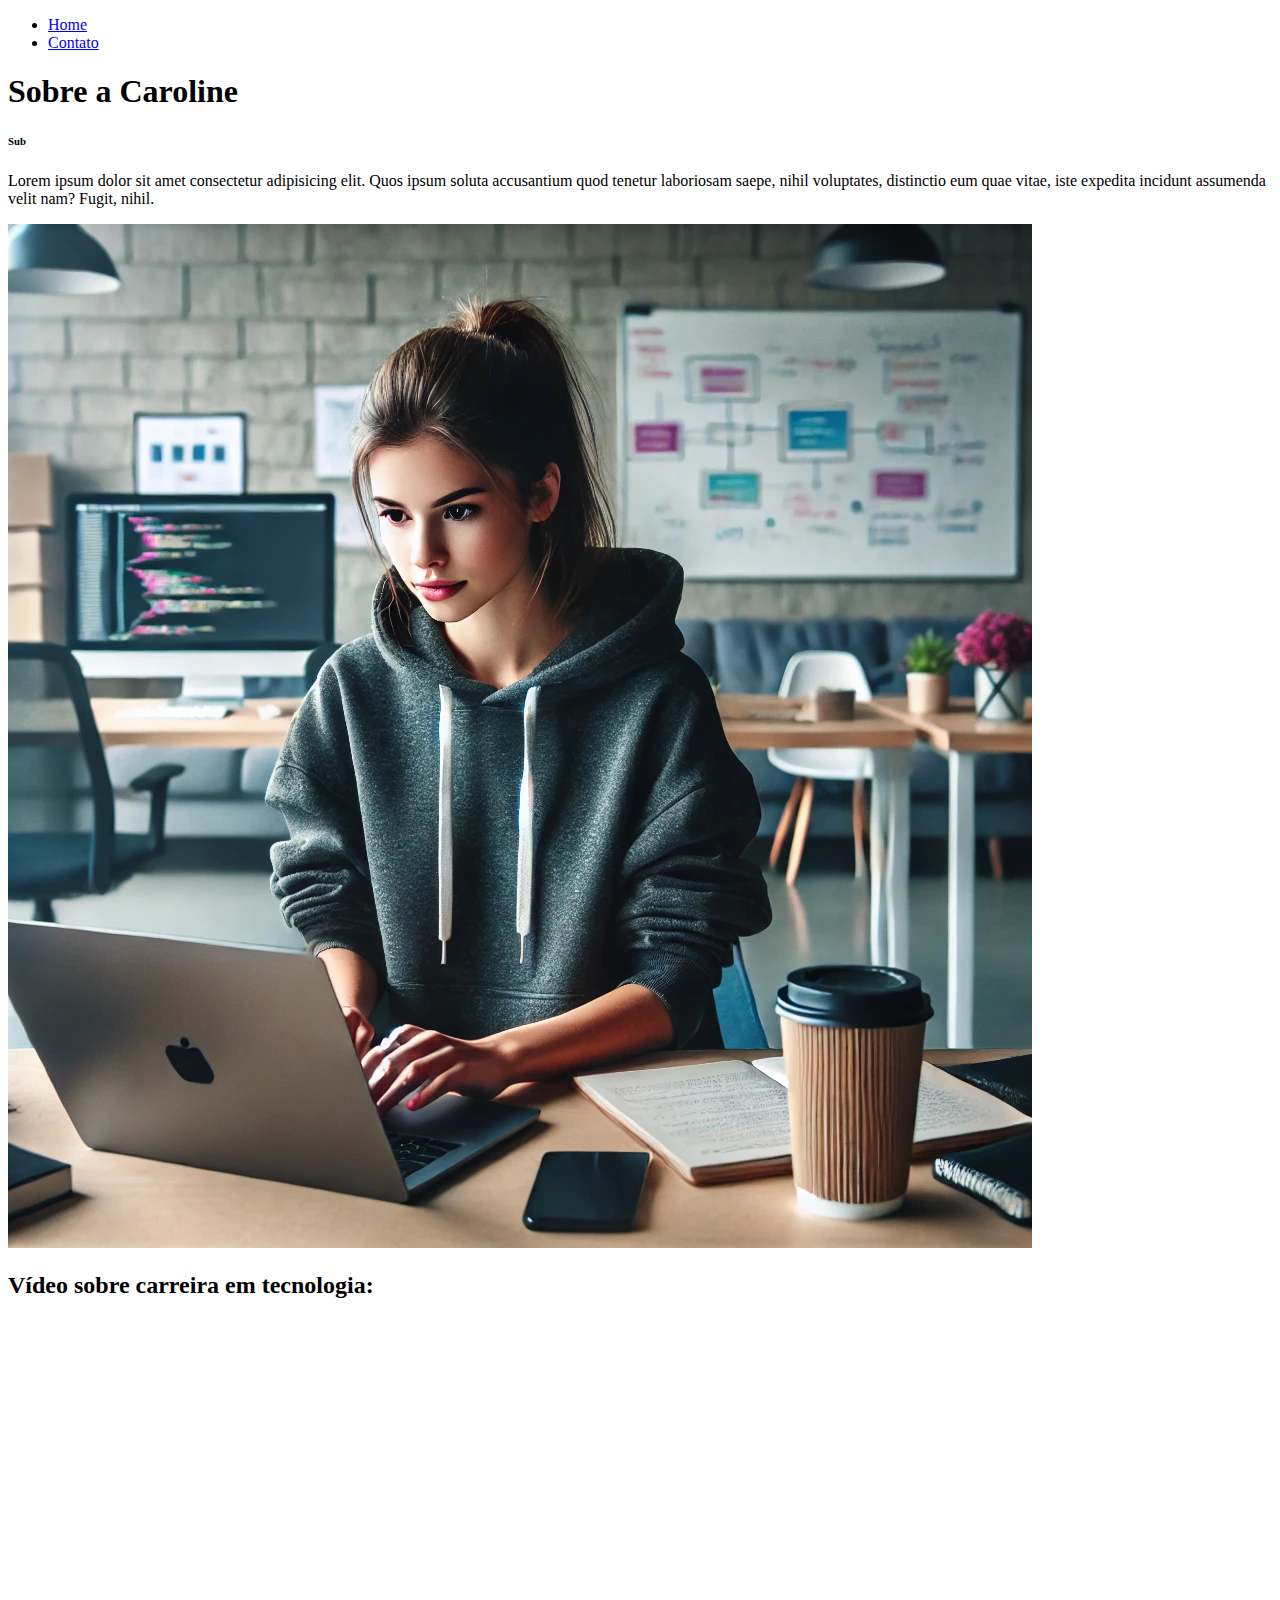
==== index.html @ f725a1c9 "commit inicial" ====
<!DOCTYPE html>
<html lang="pt-br">
<head>
    <meta charset="UTF-8">
    <meta name="viewport" content="width=device-width, initial-scale=1.0">
    <title>Meu Perfil</title>
</head>
<body>
    <ul>
        <li> <a href="index.html"> Home</a></li>
        <li> <a href="contato.html"> Contato</a></li>
    </ul>

    <h1>Sobre a Caroline</h1>
    <h6>Sub</h6>
    <p>
        Lorem ipsum dolor sit amet consectetur adipisicing elit. Quos ipsum soluta accusantium quod tenetur laboriosam saepe, nihil voluptates, distinctio eum quae vitae, iste expedita incidunt assumenda velit nam? Fugit, nihil.
    </p>

    <img src="assets/img/girlcode.jpg" alt="Foto em ia da criadora do conteúdo">

    <h2>Vídeo sobre carreira em tecnologia:</h2>

    <iframe <iframe width="560" height="315" src="https://www.youtube.com/embed/Nnmcgy0ch1E?si=DFApm2ZcZxGCMMTd" title="YouTube video player" frameborder="0" allow="accelerometer; autoplay; clipboard-write; encrypted-media; gyroscope; picture-in-picture; web-share" referrerpolicy="strict-origin-when-cross-origin" allowfullscreen></iframe>
</body>
</html>
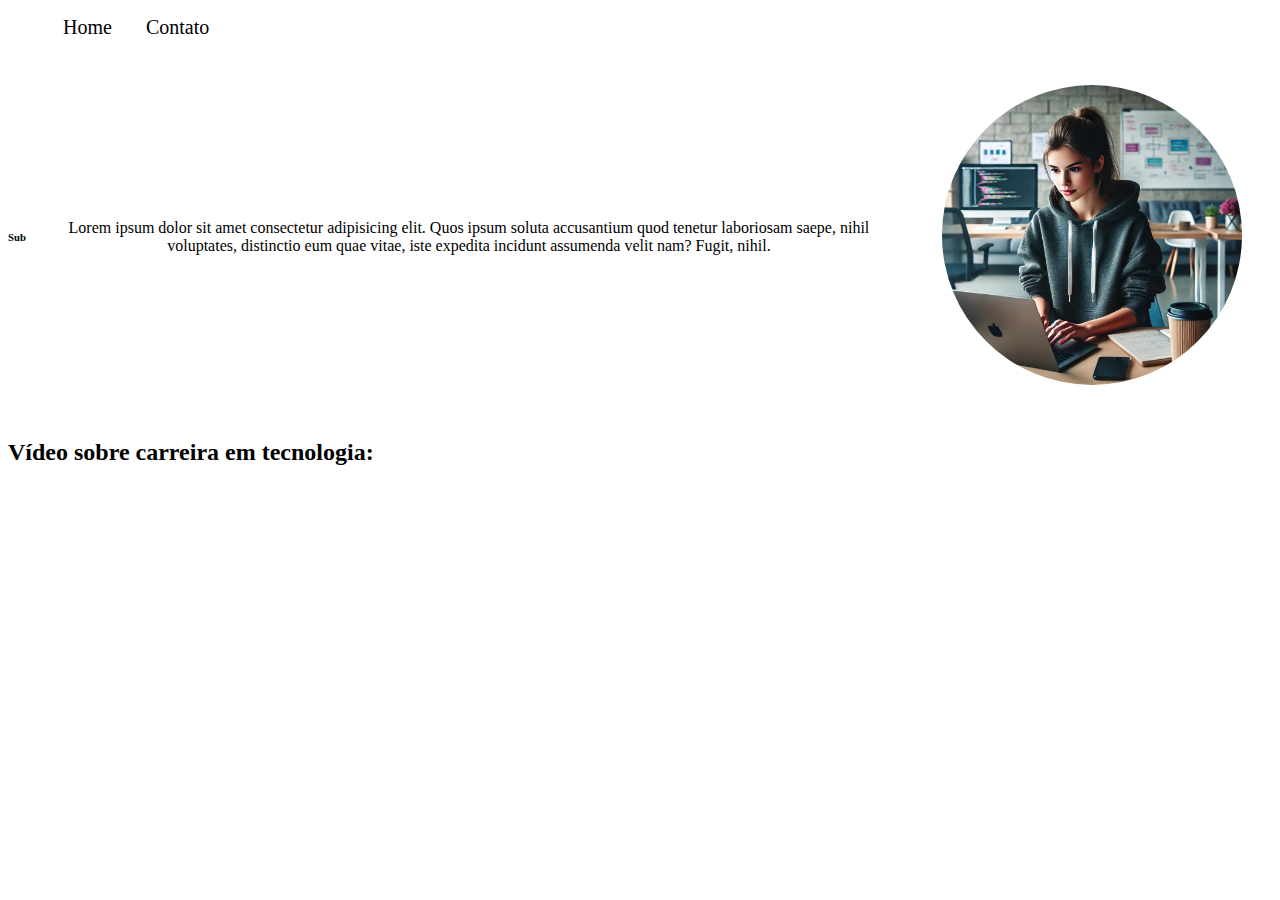
==== commit e0dcd968: "css" ====
--- a/index.html
+++ b/index.html
@@ -1,26 +1,43 @@
 <!DOCTYPE html>
 <html lang="pt-br">
+
 <head>
     <meta charset="UTF-8">
     <meta name="viewport" content="width=device-width, initial-scale=1.0">
     <title>Meu Perfil</title>
+    <link rel="stylesheet" href="assets/img/css/style.css">
+
 </head>
+
 <body>
-    <ul>
+    <ul id="menu">
         <li> <a href="index.html"> Home</a></li>
         <li> <a href="contato.html"> Contato</a></li>
     </ul>
 
-    <h1>Sobre a Caroline</h1>
-    <h6>Sub</h6>
-    <p>
-        Lorem ipsum dolor sit amet consectetur adipisicing elit. Quos ipsum soluta accusantium quod tenetur laboriosam saepe, nihil voluptates, distinctio eum quae vitae, iste expedita incidunt assumenda velit nam? Fugit, nihil.
-    </p>
+    <div class="container">
+        <h6>Sub</h6>
 
-    <img src="assets/img/girlcode.jpg" alt="Foto em ia da criadora do conteúdo">
+        <div class="p-30">
+            <p class="center">
+                Lorem ipsum dolor sit amet consectetur adipisicing elit. Quos ipsum soluta accusantium quod tenetur
+                laboriosam saepe, nihil voluptates, distinctio eum quae vitae, iste expedita incidunt assumenda velit
+                nam?
+                Fugit, nihil.
+            </p>
+        </div>
 
+        <div>
+            <img class="br-50 wh p-30" src="assets/img/girlcode.jpg" alt="Foto em ia da criadora do conteúdo">
+        </div>
+    </div>
     <h2>Vídeo sobre carreira em tecnologia:</h2>
+    <div class="container">
+        <iframe width="560" height="315" src="https://www.youtube.com/embed/Nnmcgy0ch1E?si=DFApm2ZcZxGCMMTd"
+            frameborder="0"
+            allow="accelerometer; autoplay; clipboard-write; encrypted-media; gyroscope; picture-in-picture; web-share"
+            allowfullscreen></iframe>
+    </div>
+</body>
 
-    <iframe <iframe width="560" height="315" src="https://www.youtube.com/embed/Nnmcgy0ch1E?si=DFApm2ZcZxGCMMTd" title="YouTube video player" frameborder="0" allow="accelerometer; autoplay; clipboard-write; encrypted-media; gyroscope; picture-in-picture; web-share" referrerpolicy="strict-origin-when-cross-origin" allowfullscreen></iframe>
-</body>
 </html>--- a/assets/img/css/style.css
+++ b/assets/img/css/style.css
@@ -0,0 +1,38 @@
+.center {
+    text-align: center;
+}   
+
+.container {
+    display: flex;
+    flex-flow: row;
+    justify-content: center;
+    align-items: center;
+}
+
+#menu li {
+    display: inline;
+    padding: 15px;
+}
+
+#menu li a {
+    text-decoration: none;
+    color: black;
+    font-size: 20px;   
+}
+
+#menu li a:hover {
+    color: grey
+}
+
+.p-30 {
+    padding: 30px;
+}
+
+.br-50 {
+    border-radius: 50%;
+}
+
+.wh {
+    width: 300px;
+    height: 300px;
+}